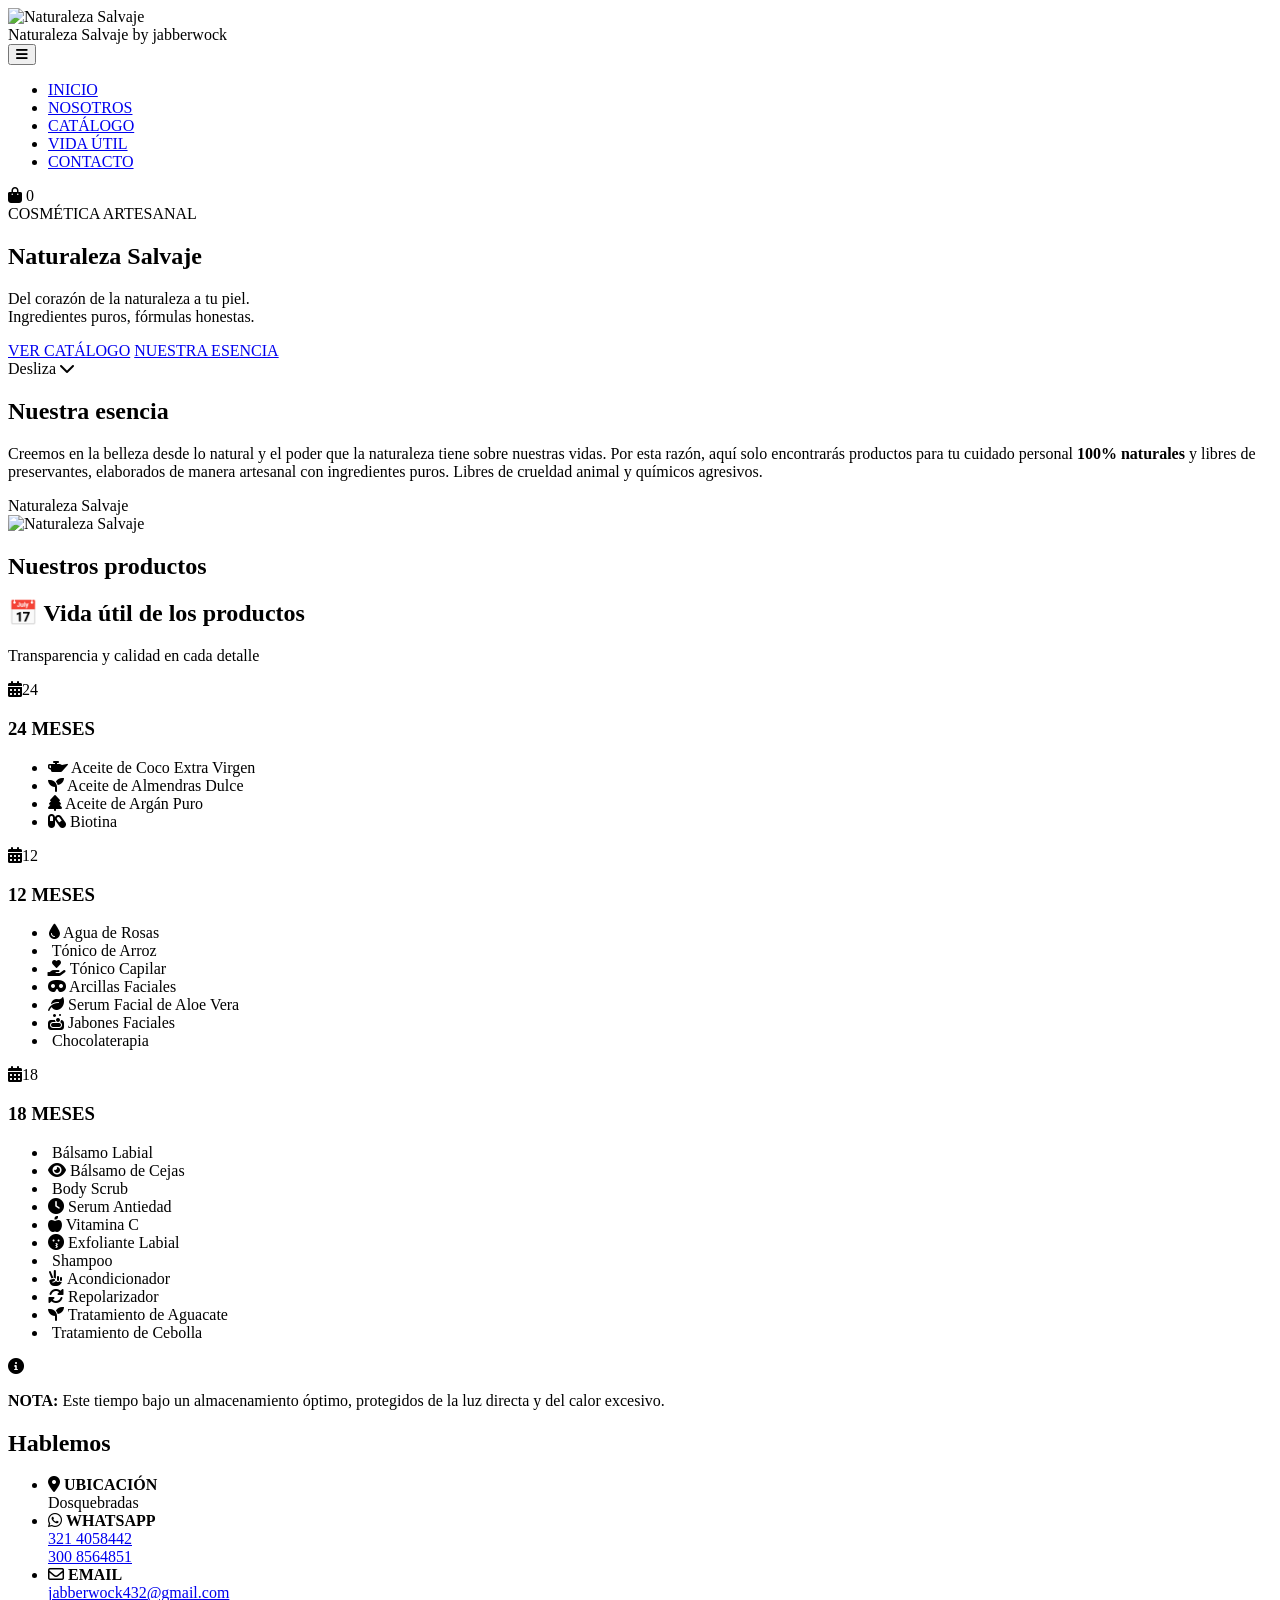
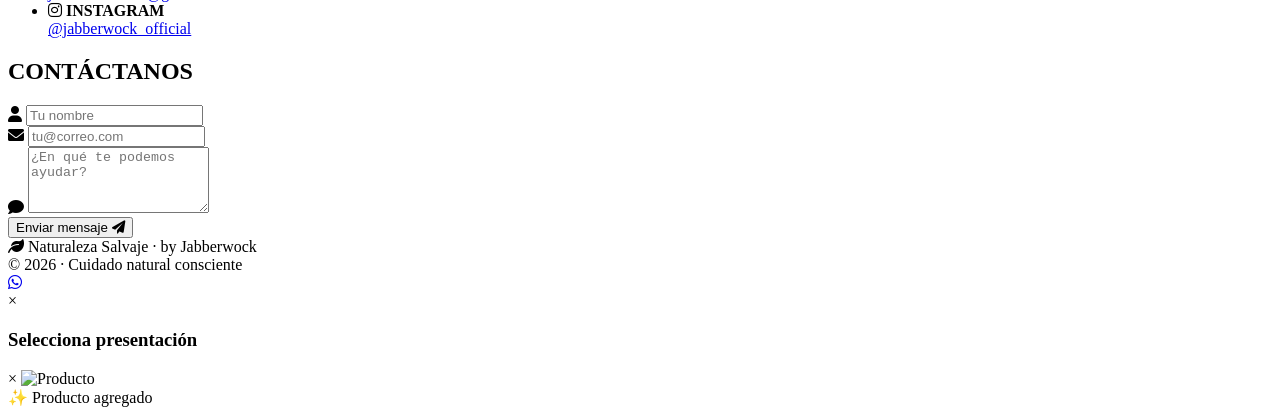
==== NEO.html @ f89cda4b "Add initial HTML structure for NEO website" ====
<!DOCTYPE html>
<html lang="es">
<head>
    <meta charset="UTF-8">
    <meta name="viewport" content="width=device-width, initial-scale=1.0, viewport-fit=cover, user-scalable=yes">
    <title>Naturaleza Salvaje | Jabberwock</title>
    <link rel="icon" type="image/jpeg" href="foto2.jpg.jpeg" id="favicon">
    <link rel="preconnect" href="https://fonts.googleapis.com">
    <link rel="preconnect" href="https://fonts.gstatic.com" crossorigin>
    <link href="https://fonts.googleapis.com/css2?family=Inter:opsz,wght@14..32,300;14..32,400;14..32,500;14..32,600;14..32,700&family=Playfair+Display:ital,wght@0,400;0,500;0,600;0,700;1,400&display=swap" rel="stylesheet">
    <link rel="stylesheet" href="https://cdnjs.cloudflare.com/ajax/libs/font-awesome/6.0.0-beta3/css/all.min.css">
    <link href="https://unpkg.com/aos@2.3.1/dist/aos.css" rel="stylesheet">
    <link rel="stylesheet" href="NEO.css">
</head>
<body class="mode-naturaleza">

<header class="header">
    <div class="header__container">
        <div class="header__logo" id="logoContainer">
            <img src="foto1.jpg.png" alt="Naturaleza Salvaje" class="header__logo-img" id="logoImg">
            <div class="header__logo-text">
                <span class="header__brand-main" id="brandMain">Naturaleza Salvaje</span>
                <span class="header__brand-sub" id="brandSub">by jabberwock</span>
            </div>
        </div>

        <button class="header__menu-toggle" id="menuToggle" aria-label="Abrir menú">
            <i class="fas fa-bars"></i>
        </button>

        <nav class="header__nav" id="mainNav">
            <ul class="header__nav-list">
                <li class="header__nav-item"><a href="#inicio" class="header__nav-link">INICIO</a></li>
                <li class="header__nav-item"><a href="#nosotros" class="header__nav-link">NOSOTROS</a></li>
                <li class="header__nav-item"><a href="#catalogo" class="header__nav-link">CATÁLOGO</a></li>
                <li class="header__nav-item"><a href="#vida-util" class="header__nav-link">VIDA ÚTIL</a></li>
                <li class="header__nav-item"><a href="#contacto" class="header__nav-link">CONTACTO</a></li>
            </ul>
        </nav>

        <div class="header__cart" id="cartIcon">
            <i class="fas fa-shopping-bag"></i>
            <span class="header__cart-count" id="cartCount">0</span>
        </div>
    </div>
</header>

<main>
    <!-- Hero -->
    <section id="inicio" class="hero">
        <div class="hero__bg" id="heroBg"></div>
        <div class="hero__overlay"></div>
        <div class="hero__content">
            <span class="hero__tag" id="heroTag">COSMÉTICA ARTESANAL</span>
            <h1 class="hero__title" id="heroTitle">Naturaleza Salvaje</h1>
            <p class="hero__description" id="heroDesc">Del corazón de la naturaleza a tu piel.<br>Ingredientes puros, fórmulas honestas.</p>
            <div class="hero__buttons">
                <a href="#catalogo" class="btn btn--primary">VER CATÁLOGO</a>
                <a href="#nosotros" class="btn btn--secondary">NUESTRA ESENCIA</a>
            </div>
        </div>
        <div class="hero__scroll">
            <span>Desliza</span>
            <i class="fas fa-chevron-down"></i>
        </div>
    </section>

    <!-- Nuestra esencia -->
    <section id="nosotros" class="about">
        <div class="container">
            <div class="about__row">
                <div class="about__text">
                    <h2 id="aboutTitle">Nuestra esencia</h2>
                    <p id="aboutDesc">Creemos en la belleza desde lo natural y el poder que la naturaleza tiene sobre nuestras vidas. Por esta razón, aquí solo encontrarás productos para tu cuidado personal <strong>100% naturales</strong> y libres de preservantes, elaborados de manera artesanal con ingredientes puros. Libres de crueldad animal y químicos agresivos.</p>
                    <div class="about__signature" id="aboutSignature"> Naturaleza Salvaje</div>
                </div>
                <div class="about__image">
                    <img src="foto1.jpg.png" alt="Naturaleza Salvaje" class="about__img" id="aboutImg">
                </div>
            </div>
        </div>
    </section>

    <!-- Catálogo -->
    <section id="catalogo" class="catalog">
        <div class="container">
            <h2 class="catalog__title">Nuestros productos</h2>
            <div class="filter-section" id="filterContainer">
                <!-- Los filtros se generan dinámicamente con JavaScript -->
            </div>
            <div id="productsGrid" class="products-grid"></div>
        </div>
    </section>

    <!-- Vida útil -->
    <section id="vida-util" class="shelf-life">
        <div class="container">
            <h2>📅 Vida útil de los productos</h2>
            <p class="shelf-life__subtitle">Transparencia y calidad en cada detalle</p>
            <div class="shelf-grid">
                <div class="shelf-card">
                    <div class="shelf-card__icon"><i class="fas fa-calendar-alt"></i><span class="shelf-card__months">24</span></div>
                    <h3>24 MESES</h3>
                    <ul>
                        <li><i class="fas fa-oil-can"></i> Aceite de Coco Extra Virgen</li>
                        <li><i class="fas fa-seedling"></i> Aceite de Almendras Dulce</li>
                        <li><i class="fas fa-tree"></i> Aceite de Argán Puro</li>
                        <li><i class="fas fa-capsules"></i> Biotina</li>
                    </ul>
                </div>
                <div class="shelf-card">
                    <div class="shelf-card__icon"><i class="fas fa-calendar-alt"></i><span class="shelf-card__months">12</span></div>
                    <h3>12 MESES</h3>
                    <ul>
                        <li><i class="fas fa-tint"></i> Agua de Rosas</li>
                        <li><i class="fas fa-grain"></i> Tónico de Arroz</li>
                        <li><i class="fas fa-hand-holding-heart"></i> Tónico Capilar</li>
                        <li><i class="fas fa-mask"></i> Arcillas Faciales</li>
                        <li><i class="fas fa-leaf"></i> Serum Facial de Aloe Vera</li>
                        <li><i class="fas fa-soap"></i> Jabones Faciales</li>
                        <li><i class="fas fa-chocolate-bar"></i> Chocolaterapia</li>
                    </ul>
                </div>
                <div class="shelf-card">
                    <div class="shelf-card__icon"><i class="fas fa-calendar-alt"></i><span class="shelf-card__months">18</span></div>
                    <h3>18 MESES</h3>
                    <ul>
                        <li><i class="fas fa-lipstick"></i> Bálsamo Labial</li>
                        <li><i class="fas fa-eye"></i> Bálsamo de Cejas</li>
                        <li><i class="fas fa-scrub"></i> Body Scrub</li>
                        <li><i class="fas fa-clock"></i> Serum Antiedad</li>
                        <li><i class="fas fa-apple-alt"></i> Vitamina C</li>  
                        <li><i class="fas fa-kiss"></i> Exfoliante Labial</li>
                        <li><i class="fas fa-shampoo"></i> Shampoo</li>
                        <li><i class="fas fa-hand-peace"></i> Acondicionador</li>
                        <li><i class="fas fa-sync-alt"></i> Repolarizador</li>
                        <li><i class="fas fa-seedling"></i> Tratamiento de Aguacate</li>
                        <li><i class="fas fa-onion"></i> Tratamiento de Cebolla</li>
                    </ul>
                </div>
            </div>
            <div class="shelf-note">
                <i class="fas fa-info-circle"></i>
                <p><strong>NOTA:</strong> Este tiempo bajo un almacenamiento óptimo, protegidos de la luz directa y del calor excesivo.</p>
            </div>
        </div>
    </section>

    <!-- Contacto -->
    <section id="contacto" class="contact">
        <div class="container contact__grid">
            <div class="contact__info">
                <h2>Hablemos</h2>
                <ul class="contact__list">
                    <li><i class="fas fa-map-marker-alt"></i> <strong>UBICACIÓN</strong><br>Dosquebradas</li>
                    <li><i class="fab fa-whatsapp"></i> <strong>WHATSAPP</strong><br>
                        <a href="https://wa.me/573214058442" target="_blank">321 4058442</a><br>
                        <a href="https://wa.me/573008564851" target="_blank">300 8564851</a>
                    </li>
                    <li><i class="far fa-envelope"></i> <strong>EMAIL</strong><br>
                        <a href="mailto:jabberwock432@gmail.com">jabberwock432@gmail.com</a>
                    </li>
                    <li><i class="fab fa-instagram"></i> <strong>INSTAGRAM</strong><br>
                        <a href="https://instagram.com/jabberwock_official" target="_blank">@jabberwock_official</a>
                    </li>
                </ul>
            </div>
            <div class="contact__form">
                <h2>CONTÁCTANOS</h2>
                <form action="https://formsubmit.co/jabberwock432@gmail.com" method="POST" id="contactForm">
                    <input type="hidden" name="_captcha" value="false">
                    <div class="input-group">
                        <i class="fas fa-user"></i>
                        <input type="text" name="nombre" placeholder="Tu nombre" required>
                    </div>
                    <div class="input-group">
                        <i class="fas fa-envelope"></i>
                        <input type="email" name="correo" placeholder="tu@correo.com" required>
                    </div>
                    <div class="input-group">
                        <i class="fas fa-comment"></i>
                        <textarea name="mensaje" rows="4" placeholder="¿En qué te podemos ayudar?" required></textarea>
                    </div>
                    <button type="submit" class="btn btn--primary btn--block">Enviar mensaje <i class="fas fa-paper-plane"></i></button>
                </form>
            </div>
        </div>
    </section>
</main>

<footer class="footer">
    <div class="container footer__inner">
        <div class="footer__text"><i class="fas fa-leaf"></i> Naturaleza Salvaje · by Jabberwock</div>
        <div class="footer__copy">© 2026 · Cuidado natural consciente</div>
    </div>
</footer>

<a href="https://wa.me/573214058442" class="whatsapp-float" target="_blank"><i class="fab fa-whatsapp"></i></a>

<!-- Modales -->
<div id="optionsModal" class="modal">
    <div class="modal__content">
        <span class="modal__close" id="closeOptionsModal">&times;</span>
        <h3 id="optionsModalTitle">Selecciona presentación</h3>
        <div id="optionsList" class="options-list"></div>
    </div>
</div>

<div id="productModal" class="modal">
    <div class="modal__content">
        <span class="modal__close" id="closeModalBtn">&times;</span>
        <img id="modalImage" class="modal__img" src="" alt="Producto">
        <div class="modal__title" id="modalTitle"></div>
        <div class="modal__desc" id="modalDesc"></div>
        <div class="modal__price" id="modalPrice"></div>
    </div>
</div>

<div id="toast" class="toast">✨ Producto agregado</div>

<script src="https://unpkg.com/aos@2.3.1/dist/aos.js"></script>
<script src="NEO.js"></script>
</body>
</html>
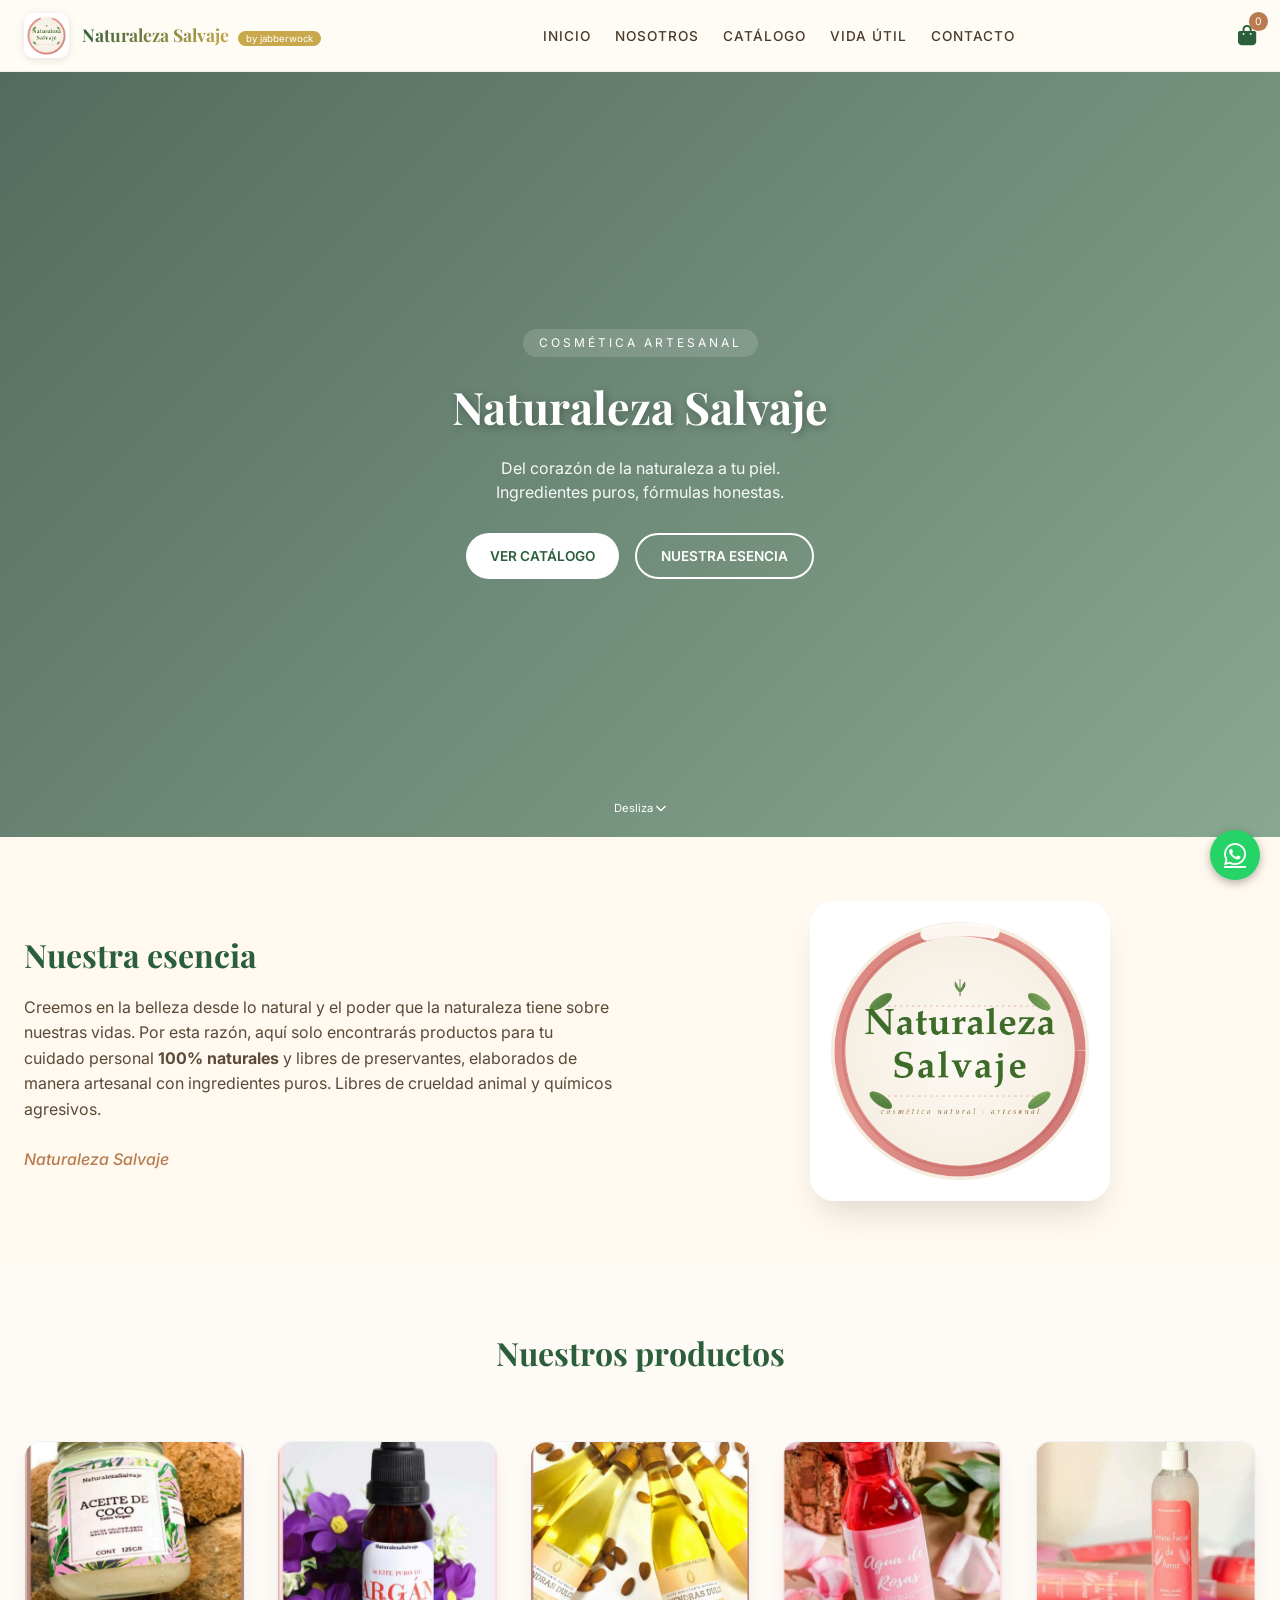
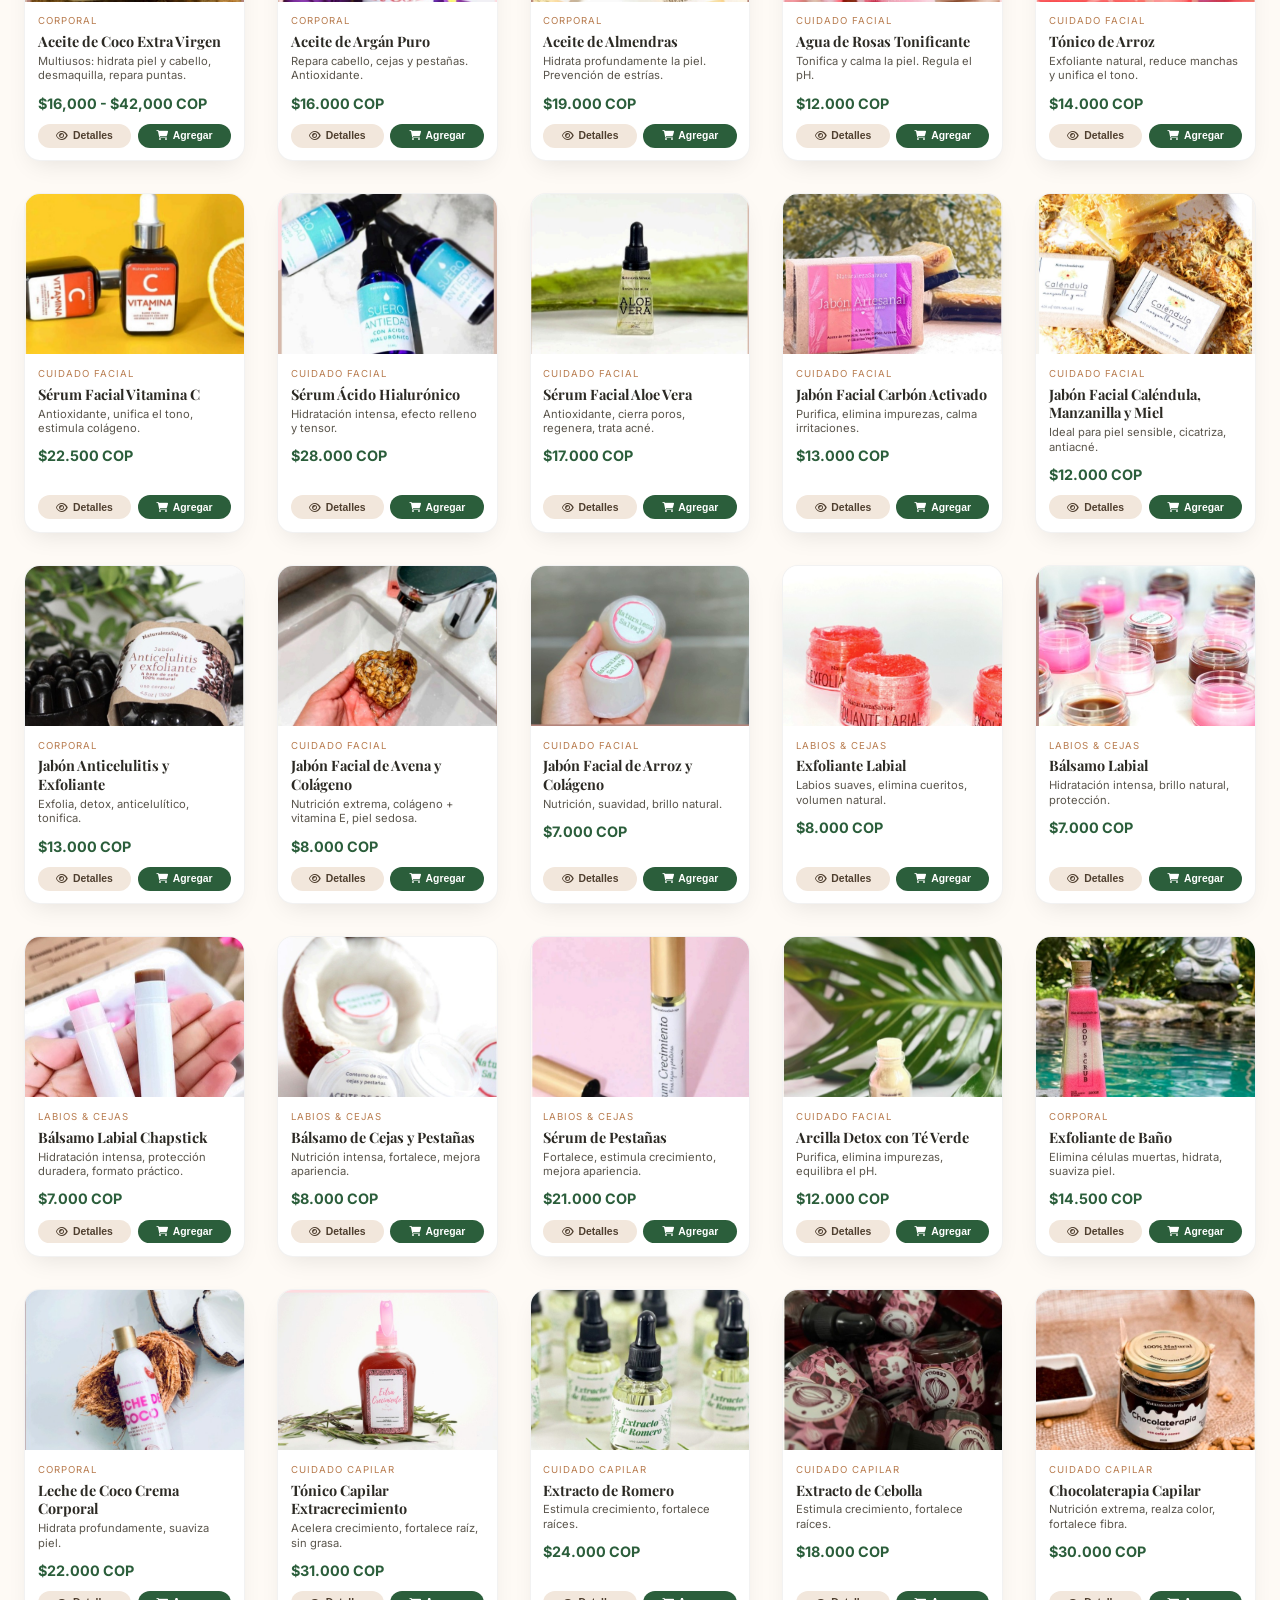
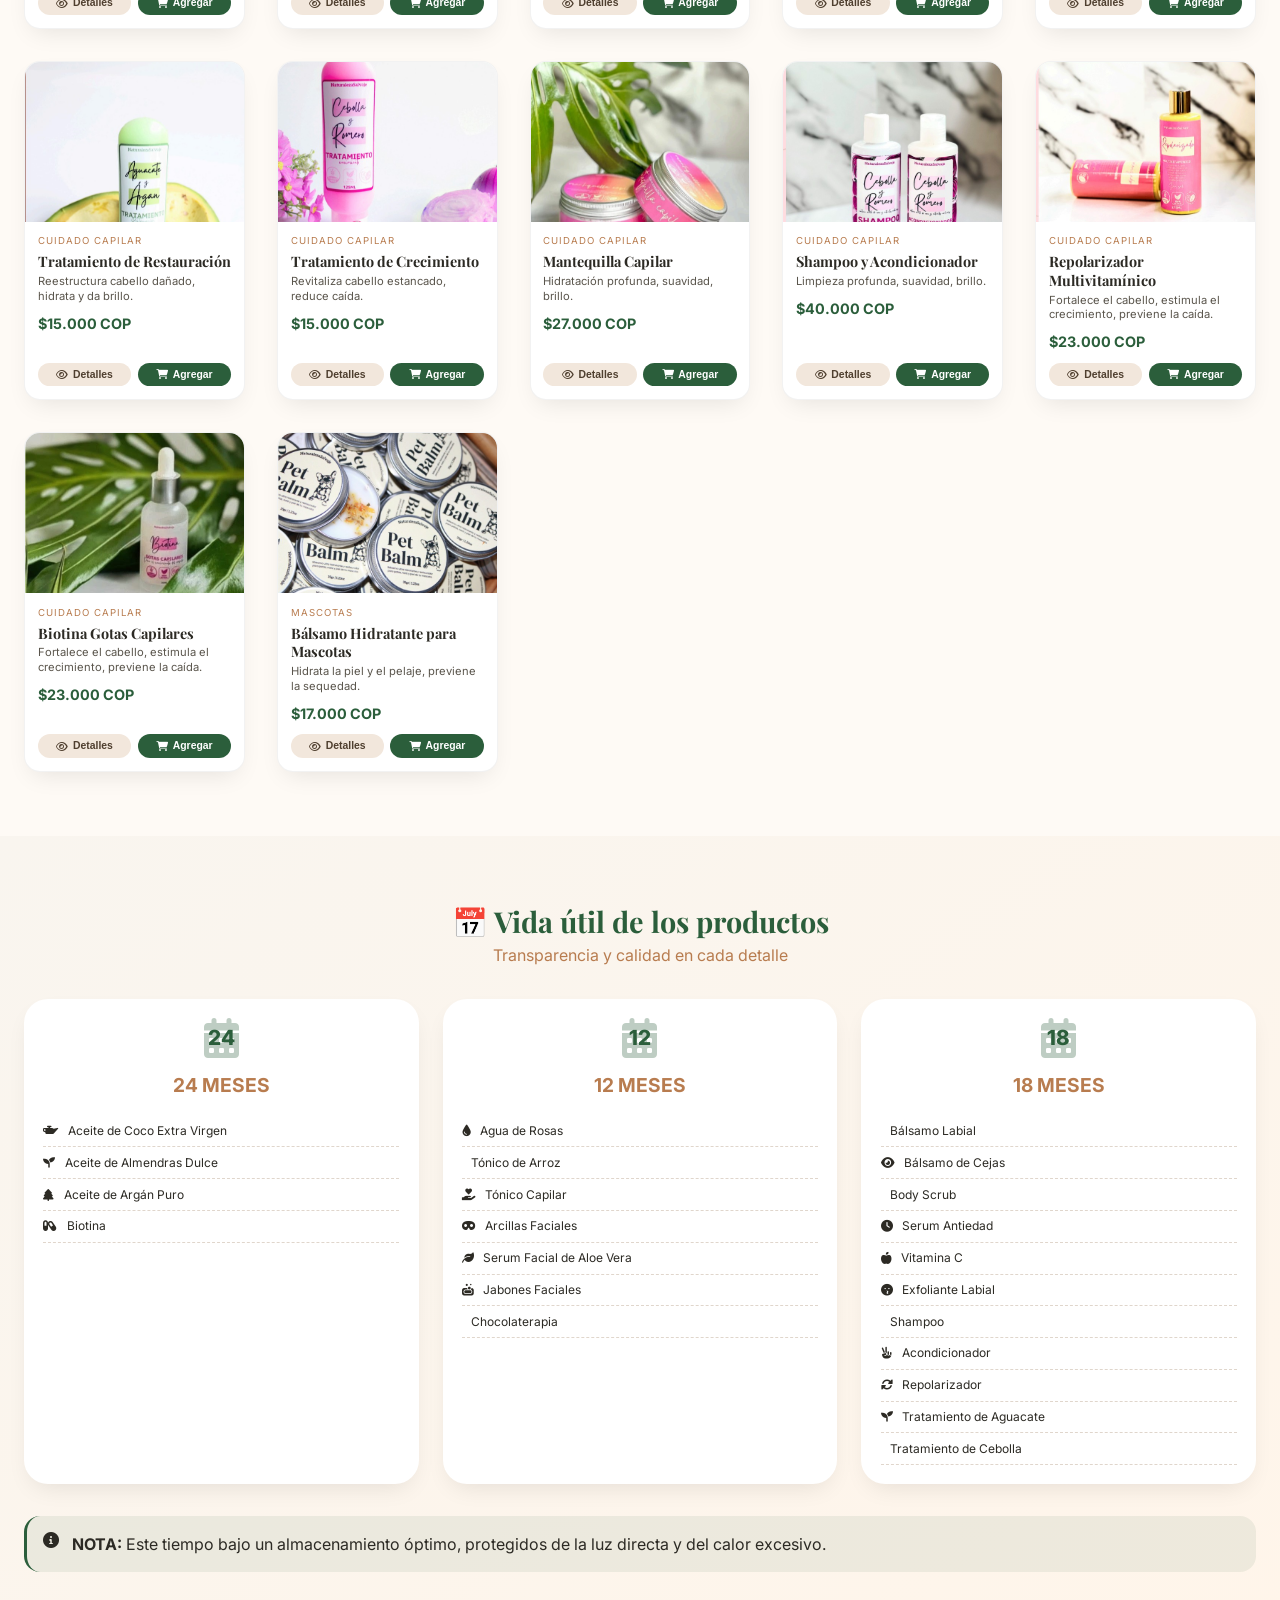
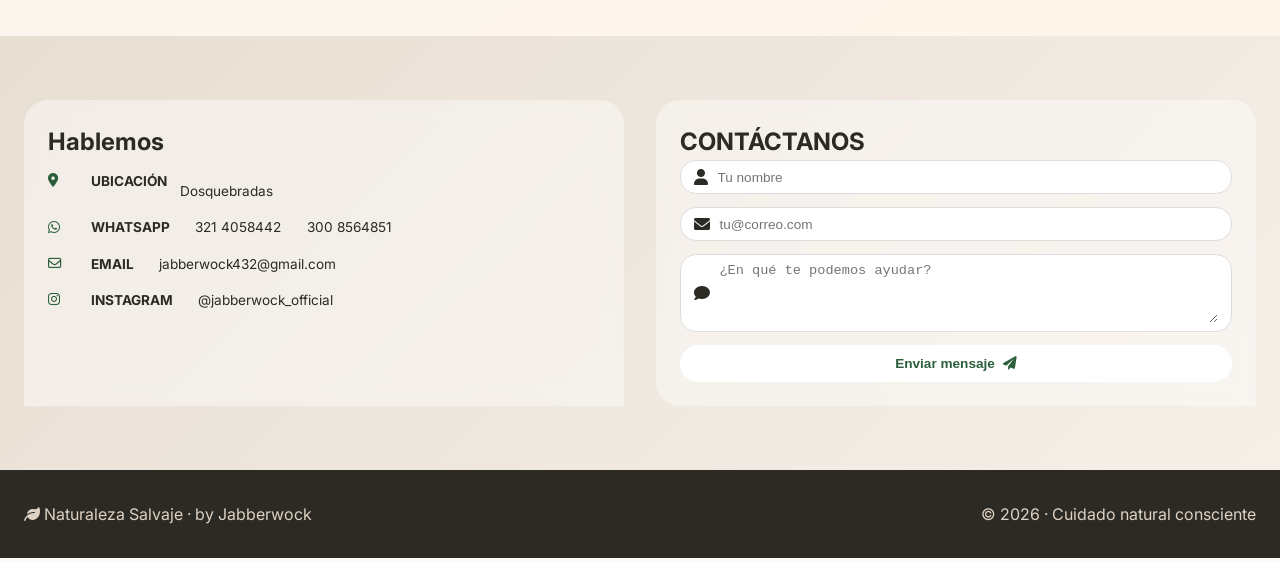
==== commit a465594d: "Estructura inicial de la pagina web" ====
--- a/NEO.html
+++ b/NEO.html
@@ -221,4 +221,4 @@
 <script src="https://unpkg.com/aos@2.3.1/dist/aos.js"></script>
 <script src="NEO.js"></script>
 </body>
-</html>
+</html>
--- a/NEO.css
+++ b/NEO.css
@@ -0,0 +1,876 @@
+/* ========= RESET Y VARIABLES ========= */
+* {
+    margin: 0;
+    padding: 0;
+    box-sizing: border-box;
+}
+
+body {
+    font-family: 'Inter', sans-serif;
+    background-color: #fefaf5;
+    color: #2c2a24;
+    line-height: 1.5;
+    overflow-x: hidden;
+    transition: background-color 0.5s ease, color 0.5s ease;
+}
+
+/* ========= MODO NATURALEZA (por defecto) ========= */
+:root {
+    --primary: #2b5e3b;
+    --primary-light: #6b8c5c;
+    --secondary: #b87c4f;
+    --gold: #c9a84c;
+    --bg-light: #fff9ef;
+    --bg-hero: linear-gradient(135deg, rgba(26,60,44,0.75) 0%, rgba(74,124,92,0.65) 100%);
+    --card-shadow: 0 10px 25px -8px rgba(0, 0, 0, 0.1);
+    --card-shadow-hover: 0 20px 35px -12px rgba(0, 0, 0, 0.15);
+    --btn-primary-bg: white;
+    --btn-primary-color: #2b5e3b;
+    --btn-secondary-border: white;
+    --btn-secondary-color: white;
+    --header-bg: rgba(255, 251, 245, 0.98);
+    --footer-bg: #2c2a24;
+    --footer-text: #ddd2c4;
+    --shelf-bg: linear-gradient(145deg, #f9f5ef, #fff5ea);
+    --contact-bg: linear-gradient(135deg, #e8dfd3, #f5efe8);
+}
+
+/* ========= MODO JABBERWOCK (verde + dorado) ========= */
+body.mode-jabberwock {
+    --primary: #1a4a3a;
+    --primary-light: #2d6b55;
+    --secondary: #c9a84c;
+    --gold: #d4af37;
+    --bg-light: #f5f2ea;
+    --bg-hero: linear-gradient(135deg, rgba(26,74,58,0.85) 0%, rgba(45,107,85,0.75) 100%);
+    --btn-primary-bg: linear-gradient(135deg, #c9a84c, #d4af37);
+    --btn-primary-color: #1a4a3a;
+    --btn-secondary-border: #c9a84c;
+    --btn-secondary-color: #c9a84c;
+    --header-bg: rgba(26, 74, 58, 0.95);
+    --footer-bg: #0d2b1f;
+    --footer-text: #d4c9a0;
+    --shelf-bg: linear-gradient(145deg, #e8e0d0, #f5f2ea);
+    --contact-bg: linear-gradient(135deg, #d4c9a0, #e8e0d0);
+}
+
+/* ========= HEADER ========= */
+.header {
+    background: var(--header-bg);
+    backdrop-filter: blur(10px);
+    position: sticky;
+    top: 0;
+    z-index: 100;
+    border-bottom: 1px solid rgba(0,0,0,0.05);
+    transition: background 0.5s ease;
+}
+
+.container {
+    max-width: 1300px;
+    margin: 0 auto;
+    padding: 0 1.5rem;
+}
+
+.header__container {
+    display: flex;
+    justify-content: space-between;
+    align-items: center;
+    padding: 0.8rem 1.5rem;
+    max-width: 1300px;
+    margin: 0 auto;
+}
+
+.header__logo {
+    display: flex;
+    align-items: center;
+    gap: 0.8rem;
+    cursor: pointer;
+    transition: transform 0.3s ease;
+}
+.header__logo:hover {
+    transform: scale(1.02);
+}
+
+.header__logo-img {
+    height: 45px;
+    width: auto;
+    border-radius: 10px;
+    box-shadow: 0 2px 8px rgba(0,0,0,0.1);
+    transition: transform 0.5s ease, box-shadow 0.5s ease;
+}
+.header__logo-img:hover {
+    transform: scale(1.05);
+    box-shadow: 0 0 20px rgba(201, 168, 76, 0.3);
+}
+
+.header__brand-main {
+    font-family: 'Playfair Display', serif;
+    font-size: 1.1rem;
+    font-weight: 700;
+    background: linear-gradient(135deg, var(--primary), var(--gold));
+    background-clip: text;
+    -webkit-background-clip: text;
+    color: transparent;
+    transition: background 0.5s ease;
+}
+
+.header__brand-sub {
+    font-size: 0.6rem;
+    background: var(--gold);
+    padding: 0.15rem 0.5rem;
+    border-radius: 20px;
+    color: white;
+    margin-left: 0.3rem;
+    transition: background 0.5s ease;
+}
+
+.header__menu-toggle {
+    display: none;
+    background: none;
+    border: none;
+    font-size: 1.5rem;
+    color: var(--primary);
+    cursor: pointer;
+    transition: color 0.5s ease;
+}
+
+.header__nav {
+    display: flex;
+}
+.header__nav-list {
+    display: flex;
+    list-style: none;
+    gap: 1.5rem;
+}
+.header__nav-link {
+    text-decoration: none;
+    font-weight: 500;
+    color: #4a3b2c;
+    transition: color 0.2s;
+    font-size: 0.85rem;
+    letter-spacing: 1px;
+}
+body.mode-jabberwock .header__nav-link {
+    color: #e8e0d0;
+}
+body.mode-jabberwock .header__nav-link:hover {
+    color: var(--gold);
+}
+.header__nav-link:hover {
+    color: var(--primary);
+}
+
+.header__cart {
+    position: relative;
+    cursor: pointer;
+    font-size: 1.3rem;
+    color: var(--primary);
+    transition: color 0.5s ease;
+}
+body.mode-jabberwock .header__cart {
+    color: var(--gold);
+}
+.header__cart-count {
+    position: absolute;
+    top: -8px;
+    right: -12px;
+    background: var(--secondary);
+    color: white;
+    font-size: 0.65rem;
+    border-radius: 50%;
+    padding: 2px 6px;
+    transition: background 0.5s ease;
+}
+
+@media (max-width: 768px) {
+    .header__menu-toggle { display: block; }
+    .header__nav {
+        display: none;
+        position: absolute;
+        top: 65px;
+        left: 0;
+        width: 100%;
+        background: var(--header-bg);
+        box-shadow: 0 10px 20px rgba(0,0,0,0.1);
+        border-radius: 0 0 1rem 1rem;
+        z-index: 99;
+        transition: background 0.5s ease;
+    }
+    .header__nav--open { display: block; }
+    .header__nav-list {
+        flex-direction: column;
+        gap: 0;
+        padding: 0.5rem 0;
+    }
+    .header__nav-item {
+        border-bottom: 1px solid rgba(0,0,0,0.05);
+    }
+    .header__nav-link {
+        display: block;
+        padding: 0.8rem 1.5rem;
+        font-size: 0.9rem;
+    }
+}
+
+/* ========= HERO ========= */
+.hero {
+    position: relative;
+    min-height: 85vh;
+    display: flex;
+    align-items: center;
+    justify-content: center;
+    text-align: center;
+    overflow: hidden;
+}
+.hero__bg {
+    position: absolute;
+    top: 0;
+    left: 0;
+    width: 100%;
+    height: 100%;
+    background-size: cover;
+    background-position: center;
+    transition: background-image 0.8s ease;
+}
+.hero__overlay {
+    position: absolute;
+    top: 0;
+    left: 0;
+    width: 100%;
+    height: 100%;
+    background: var(--bg-hero);
+    transition: background 0.8s ease;
+}
+.hero__content {
+    position: relative;
+    z-index: 2;
+    max-width: 700px;
+    padding: 2rem;
+}
+.hero__tag {
+    font-size: 0.75rem;
+    letter-spacing: 3px;
+    background: rgba(255,255,255,0.15);
+    padding: 0.3rem 1rem;
+    border-radius: 40px;
+    display: inline-block;
+    color: white;
+    backdrop-filter: blur(4px);
+}
+.hero__title {
+    font-family: 'Playfair Display', serif;
+    font-size: 2.8rem;
+    margin: 1rem 0;
+    color: white;
+    text-shadow: 2px 2px 8px rgba(0,0,0,0.3);
+}
+.hero__description {
+    font-size: 1rem;
+    margin-bottom: 1.8rem;
+    color: rgba(255,255,255,0.95);
+}
+.hero__buttons {
+    display: flex;
+    gap: 1rem;
+    justify-content: center;
+    flex-wrap: wrap;
+}
+.hero__scroll {
+    position: absolute;
+    bottom: 20px;
+    left: 50%;
+    transform: translateX(-50%);
+    color: white;
+    font-size: 0.7rem;
+    animation: bounce 1.5s infinite;
+    z-index: 2;
+}
+@keyframes bounce {
+    0%,100%{transform:translateX(-50%) translateY(0);}
+    50%{transform:translateX(-50%) translateY(8px);}
+}
+
+/* ========= BOTONES ========= */
+.btn {
+    display: inline-flex;
+    align-items: center;
+    gap: 0.5rem;
+    padding: 0.7rem 1.5rem;
+    border-radius: 50px;
+    font-weight: 600;
+    text-decoration: none;
+    transition: all 0.3s ease;
+    font-size: 0.85rem;
+    cursor: pointer;
+    border: none;
+}
+.btn--primary {
+    background: var(--btn-primary-bg);
+    color: var(--btn-primary-color);
+    transition: background 0.5s ease, color 0.5s ease;
+}
+body.mode-jabberwock .btn--primary {
+    background: linear-gradient(135deg, #c9a84c, #d4af37);
+    color: #1a4a3a;
+    box-shadow: 0 4px 15px rgba(201, 168, 76, 0.4);
+}
+body.mode-jabberwock .btn--primary:hover {
+    box-shadow: 0 6px 25px rgba(201, 168, 76, 0.6);
+    transform: translateY(-3px);
+}
+.btn--secondary {
+    background: transparent;
+    border: 2px solid var(--btn-secondary-border);
+    color: var(--btn-secondary-color);
+    transition: border 0.5s ease, color 0.5s ease;
+}
+.btn--primary:hover, .btn--secondary:hover {
+    transform: translateY(-3px);
+    box-shadow: 0 6px 14px rgba(0,0,0,0.15);
+}
+.btn--block {
+    width: 100%;
+    justify-content: center;
+}
+
+/* ========= ABOUT ========= */
+.about {
+    padding: 4rem 0;
+    background: var(--bg-light);
+    transition: background 0.5s ease;
+}
+.about__row {
+    display: flex;
+    gap: 3rem;
+    flex-wrap: wrap;
+    align-items: center;
+}
+.about__text {
+    flex: 1;
+}
+.about__text h2 {
+    font-family: 'Playfair Display', serif;
+    font-size: 2rem;
+    color: var(--primary);
+    margin-bottom: 1rem;
+    transition: color 0.5s ease;
+}
+.about__text p {
+    line-height: 1.6;
+    color: #5a4a38;
+}
+body.mode-jabberwock .about__text p { color: #3a3a2a; }
+.about__signature {
+    margin-top: 1.5rem;
+    font-style: italic;
+    color: var(--secondary);
+    font-weight: 500;
+    transition: color 0.5s ease;
+}
+.about__image {
+    flex: 1;
+    display: flex;
+    justify-content: center;
+}
+.about__img {
+    width: 100%;
+    max-width: 300px;
+    border-radius: 1.5rem;
+    box-shadow: var(--card-shadow-hover);
+}
+@media (max-width: 768px) {
+    .about__row {
+        flex-direction: column;
+        text-align: center;
+    }
+    .about__text h2 { text-align: center; }
+}
+
+/* ========= CATÁLOGO ========= */
+.catalog {
+    padding: 4rem 0;
+}
+.catalog__title {
+    text-align: center;
+    font-family: 'Playfair Display', serif;
+    font-size: 2rem;
+    color: var(--primary);
+    margin-bottom: 2rem;
+    transition: color 0.5s ease;
+}
+.filter-section {
+    display: flex;
+    flex-wrap: wrap;
+    justify-content: center;
+    gap: 0.6rem;
+    margin-bottom: 2rem;
+}
+.filter-btn {
+    background: transparent;
+    border: 1px solid #dccfbf;
+    padding: 0.5rem 1.2rem;
+    border-radius: 40px;
+    font-weight: 500;
+    font-size: 0.8rem;
+    cursor: pointer;
+    transition: all 0.2s;
+    color: #4c3f31;
+}
+body.mode-jabberwock .filter-btn {
+    border-color: var(--gold);
+    color: var(--primary);
+}
+.filter-btn.active, .filter-btn:hover {
+    background: var(--primary);
+    border-color: var(--primary);
+    color: white;
+}
+body.mode-jabberwock .filter-btn.active,
+body.mode-jabberwock .filter-btn:hover {
+    background: var(--gold);
+    border-color: var(--gold);
+    color: var(--primary);
+}
+
+.products-grid {
+    display: grid;
+    grid-template-columns: repeat(2, 1fr);
+    gap: 1rem;
+}
+@media (min-width: 600px) { .products-grid { grid-template-columns: repeat(2, 1fr); gap: 1.2rem; } }
+@media (min-width: 768px) { .products-grid { grid-template-columns: repeat(3, 1fr); gap: 1.5rem; } }
+@media (min-width: 1024px) { .products-grid { grid-template-columns: repeat(4, 1fr); gap: 1.8rem; } }
+@media (min-width: 1280px) { .products-grid { grid-template-columns: repeat(5, 1fr); gap: 2rem; } }
+
+.product-card {
+    background: white;
+    border-radius: 1rem;
+    overflow: hidden;
+    transition: all 0.3s;
+    box-shadow: var(--card-shadow);
+    border: 1px solid rgba(0,0,0,0.05);
+    display: flex;
+    flex-direction: column;
+}
+body.mode-jabberwock .product-card {
+    border-color: rgba(201, 168, 76, 0.2);
+}
+.product-card:hover {
+    transform: translateY(-4px);
+    box-shadow: var(--card-shadow-hover);
+}
+.product-card__img {
+    width: 100%;
+    height: 160px;
+    object-fit: cover;
+}
+.product-card__content {
+    padding: 0.8rem;
+    flex: 1;
+    display: flex;
+    flex-direction: column;
+}
+.product-card__category {
+    font-size: 0.6rem;
+    text-transform: uppercase;
+    letter-spacing: 1px;
+    color: var(--secondary);
+    transition: color 0.5s ease;
+}
+.product-card__title {
+    font-size: 0.9rem;
+    font-weight: 700;
+    font-family: 'Playfair Display', serif;
+    margin: 0.2rem 0;
+    line-height: 1.3;
+}
+.product-card__desc {
+    font-size: 0.7rem;
+    color: #5a554c;
+    margin-bottom: 0.6rem;
+    line-height: 1.3;
+    display: -webkit-box;
+    -webkit-line-clamp: 2;
+    -webkit-box-orient: vertical;
+    overflow: hidden;
+}
+.product-card__price {
+    font-size: 0.9rem;
+    font-weight: 700;
+    color: var(--primary);
+    margin-bottom: 0.6rem;
+    transition: color 0.5s ease;
+}
+body.mode-jabberwock .product-card__price {
+    color: var(--gold);
+}
+.product-card__buttons {
+    display: flex;
+    gap: 0.4rem;
+    margin-top: auto;
+}
+.btn-detail, .btn-cart {
+    flex: 1;
+    padding: 0.4rem 0;
+    border-radius: 40px;
+    font-weight: 600;
+    font-size: 0.65rem;
+    border: none;
+    cursor: pointer;
+    display: flex;
+    align-items: center;
+    justify-content: center;
+    gap: 0.3rem;
+}
+.btn-detail {
+    background: #f2e7dc;
+    color: #4f3f2f;
+}
+body.mode-jabberwock .btn-detail {
+    background: #e8e0d0;
+    color: var(--primary);
+}
+.btn-cart {
+    background: var(--primary);
+    color: white;
+    transition: background 0.5s ease;
+}
+body.mode-jabberwock .btn-cart {
+    background: var(--gold);
+    color: var(--primary);
+}
+body.mode-jabberwock .btn-cart:hover {
+    background: #b8943a;
+}
+.btn-detail:hover, .btn-cart:hover {
+    transform: translateY(-2px);
+}
+
+/* ========= VIDA ÚTIL ========= */
+.shelf-life {
+    padding: 4rem 0;
+    background: var(--shelf-bg);
+    transition: background 0.5s ease;
+}
+.shelf-life h2 {
+    text-align: center;
+    font-family: 'Playfair Display', serif;
+    font-size: 1.8rem;
+    color: var(--primary);
+    transition: color 0.5s ease;
+}
+.shelf-life__subtitle {
+    text-align: center;
+    color: var(--secondary);
+    margin-bottom: 2rem;
+}
+.shelf-grid {
+    display: grid;
+    grid-template-columns: 1fr;
+    gap: 1.5rem;
+}
+@media (min-width: 640px) { .shelf-grid { grid-template-columns: repeat(2, 1fr); } }
+@media (min-width: 1024px) { .shelf-grid { grid-template-columns: repeat(3, 1fr); } }
+.shelf-card {
+    background: white;
+    border-radius: 1.5rem;
+    padding: 1.2rem;
+    box-shadow: var(--card-shadow);
+}
+body.mode-jabberwock .shelf-card {
+    background: rgba(255,255,255,0.85);
+    border: 1px solid rgba(201, 168, 76, 0.2);
+}
+.shelf-card__icon {
+    position: relative;
+    display: flex;
+    justify-content: center;
+    margin-bottom: 0.8rem;
+}
+.shelf-card__icon i {
+    font-size: 2.5rem;
+    color: var(--primary);
+    opacity: 0.3;
+    transition: color 0.5s ease;
+}
+body.mode-jabberwock .shelf-card__icon i {
+    color: var(--gold);
+}
+.shelf-card__months {
+    position: absolute;
+    top: 50%;
+    left: 50%;
+    transform: translate(-50%, -50%);
+    font-size: 1.3rem;
+    font-weight: 800;
+    color: var(--primary);
+    transition: color 0.5s ease;
+}
+body.mode-jabberwock .shelf-card__months {
+    color: var(--gold);
+}
+.shelf-card h3 {
+    text-align: center;
+    font-size: 1.2rem;
+    color: var(--secondary);
+    margin-bottom: 1rem;
+}
+.shelf-card ul {
+    list-style: none;
+}
+.shelf-card ul li {
+    padding: 0.4rem 0;
+    border-bottom: 1px dashed #e0d6cc;
+    display: flex;
+    align-items: center;
+    gap: 0.6rem;
+    font-size: 0.75rem;
+}
+.shelf-note {
+    background: rgba(43, 94, 59, 0.08);
+    border-left: 3px solid var(--primary);
+    padding: 1rem;
+    border-radius: 1rem;
+    display: flex;
+    gap: 0.8rem;
+    margin-top: 2rem;
+    transition: border-color 0.5s ease, background 0.5s ease;
+}
+body.mode-jabberwock .shelf-note {
+    background: rgba(201, 168, 76, 0.1);
+    border-left-color: var(--gold);
+}
+
+/* ========= CONTACTO ========= */
+.contact {
+    padding: 4rem 0;
+    background: var(--contact-bg);
+    transition: background 0.5s ease;
+}
+.contact__grid {
+    display: grid;
+    grid-template-columns: 1fr;
+    gap: 2rem;
+}
+@media (min-width: 768px) {
+    .contact__grid { grid-template-columns: 1fr 1fr; }
+}
+.contact__info, .contact__form {
+    background: rgba(255, 255, 255, 0.4);
+    backdrop-filter: blur(10px);
+    border-radius: 1.5rem;
+    padding: 1.5rem;
+}
+body.mode-jabberwock .contact__info,
+body.mode-jabberwock .contact__form {
+    background: rgba(255, 255, 255, 0.6);
+}
+.contact__list {
+    list-style: none;
+}
+.contact__list li {
+    margin-bottom: 1rem;
+    display: flex;
+    align-items: center;
+    gap: 0.8rem;
+    font-size: 0.85rem;
+    flex-wrap: wrap;
+}
+.contact__list i {
+    width: 30px;
+    color: var(--primary);
+    transition: color 0.5s ease;
+}
+body.mode-jabberwock .contact__list i {
+    color: var(--gold);
+}
+.contact__list a {
+    text-decoration: none;
+    color: #2c2a24;
+}
+body.mode-jabberwock .contact__list a {
+    color: var(--primary);
+}
+.input-group {
+    display: flex;
+    align-items: center;
+    gap: 0.6rem;
+    background: white;
+    border-radius: 1rem;
+    padding: 0.5rem 0.8rem;
+    margin-bottom: 0.8rem;
+    border: 1px solid #ddd;
+}
+body.mode-jabberwock .input-group {
+    border-color: rgba(201, 168, 76, 0.3);
+}
+.input-group input, .input-group textarea {
+    border: none;
+    width: 100%;
+    font-size: 0.85rem;
+    outline: none;
+    background: transparent;
+}
+
+/* ========= FOOTER ========= */
+.footer {
+    background: var(--footer-bg);
+    color: var(--footer-text);
+    padding: 2rem 0;
+    text-align: center;
+    transition: background 0.5s ease, color 0.5s ease;
+}
+body.mode-jabberwock .footer {
+    color: var(--gold);
+}
+.footer__inner {
+    display: flex;
+    justify-content: space-between;
+    flex-wrap: wrap;
+    gap: 1rem;
+}
+
+/* ========= MODALES ========= */
+.modal {
+    display: none;
+    position: fixed;
+    top: 0;
+    left: 0;
+    width: 100%;
+    height: 100%;
+    background: rgba(0,0,0,0.8);
+    backdrop-filter: blur(5px);
+    z-index: 1000;
+    justify-content: center;
+    align-items: center;
+}
+.modal__content {
+    background: white;
+    width: 90%;
+    max-width: 450px;
+    border-radius: 1.5rem;
+    padding: 1.5rem;
+    text-align: center;
+    position: relative;
+}
+body.mode-jabberwock .modal__content {
+    border: 2px solid var(--gold);
+}
+.modal__close {
+    position: absolute;
+    top: 0.8rem;
+    right: 1.2rem;
+    font-size: 1.5rem;
+    cursor: pointer;
+    color: #917b62;
+}
+.modal__img {
+    width: 100%;
+    max-height: 220px;
+    object-fit: cover;
+    border-radius: 1rem;
+    margin-bottom: 1rem;
+}
+.options-list {
+    display: flex;
+    flex-direction: column;
+    gap: 0.8rem;
+    margin: 1rem 0;
+}
+.option-btn {
+    display: flex;
+    justify-content: space-between;
+    align-items: center;
+    padding: 0.8rem 1.2rem;
+    background: #f2e7dc;
+    border-radius: 50px;
+    cursor: pointer;
+    font-weight: 600;
+    transition: all 0.2s;
+}
+body.mode-jabberwock .option-btn {
+    background: #e8e0d0;
+}
+.option-btn:hover {
+    background: var(--primary);
+    color: white;
+}
+body.mode-jabberwock .option-btn:hover {
+    background: var(--gold);
+    color: var(--primary);
+}
+
+/* ========= CARRITO MODAL ========= */
+.cart-modal {
+    position: fixed;
+    top: 50%;
+    left: 50%;
+    transform: translate(-50%, -50%);
+    background: white;
+    width: 90%;
+    max-width: 400px;
+    border-radius: 1.5rem;
+    padding: 1.2rem;
+    z-index: 1001;
+    display: none;
+    flex-direction: column;
+    gap: 0.8rem;
+}
+body.mode-jabberwock .cart-modal {
+    border: 2px solid var(--gold);
+}
+.cart-modal.active { display: flex; }
+.whatsapp-checkout {
+    background: #25D366;
+    color: white;
+    border: none;
+    padding: 0.8rem;
+    border-radius: 50px;
+    font-weight: bold;
+    cursor: pointer;
+    display: flex;
+    align-items: center;
+    justify-content: center;
+    gap: 0.5rem;
+}
+
+/* ========= TOAST ========= */
+.toast {
+    position: fixed;
+    bottom: 80px;
+    left: 50%;
+    transform: translateX(-50%);
+    background: var(--primary);
+    color: white;
+    padding: 0.6rem 1.2rem;
+    border-radius: 50px;
+    font-size: 0.8rem;
+    opacity: 0;
+    transition: 0.2s;
+    z-index: 1100;
+}
+body.mode-jabberwock .toast {
+    background: var(--gold);
+    color: var(--primary);
+}
+.toast.show { opacity: 1; }
+
+/* ========= WHATSAPP FLOTANTE ========= */
+.whatsapp-float {
+    position: fixed;
+    bottom: 20px;
+    right: 20px;
+    background: #25D366;
+    color: white;
+    width: 50px;
+    height: 50px;
+    border-radius: 50%;
+    display: flex;
+    align-items: center;
+    justify-content: center;
+    font-size: 1.6rem;
+    box-shadow: 0 3px 10px rgba(0,0,0,0.3);
+    z-index: 99;
+    transition: transform 0.2s;
+}
+.whatsapp-float:hover { transform: scale(1.1); }
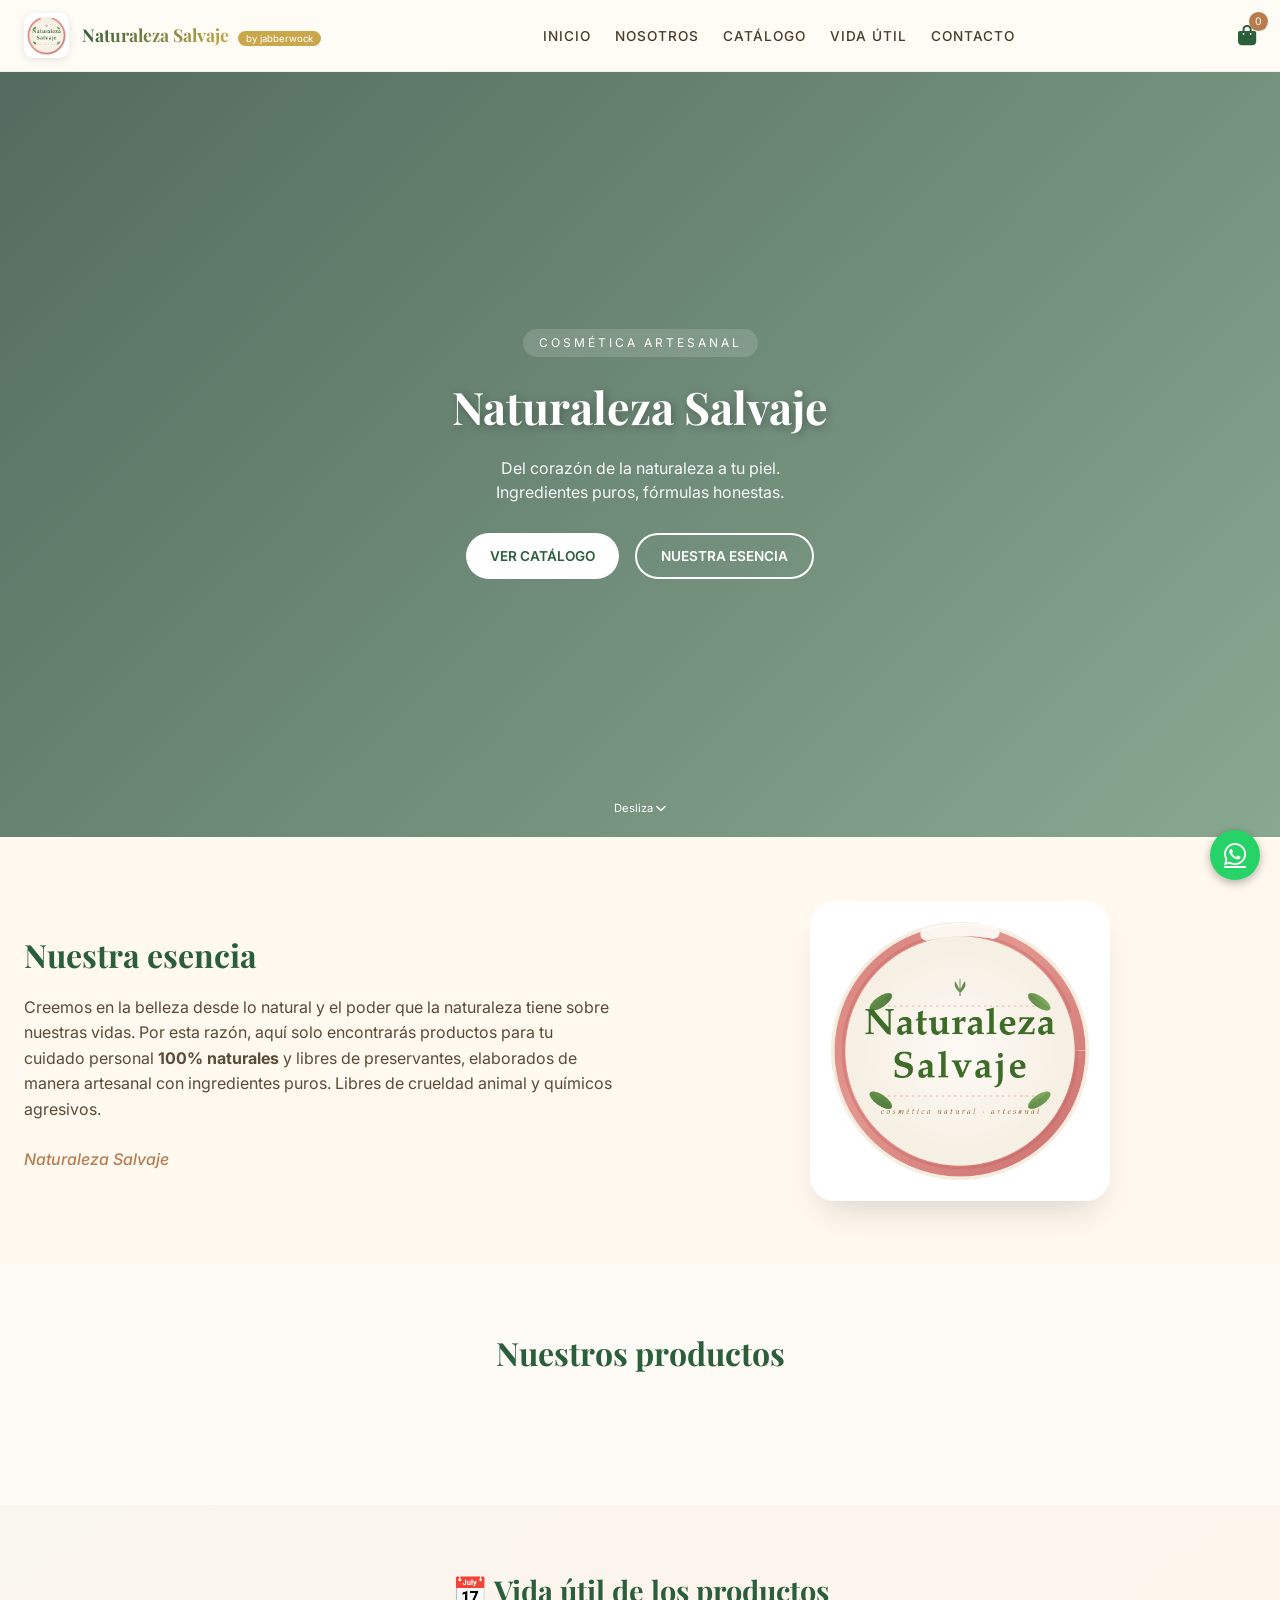
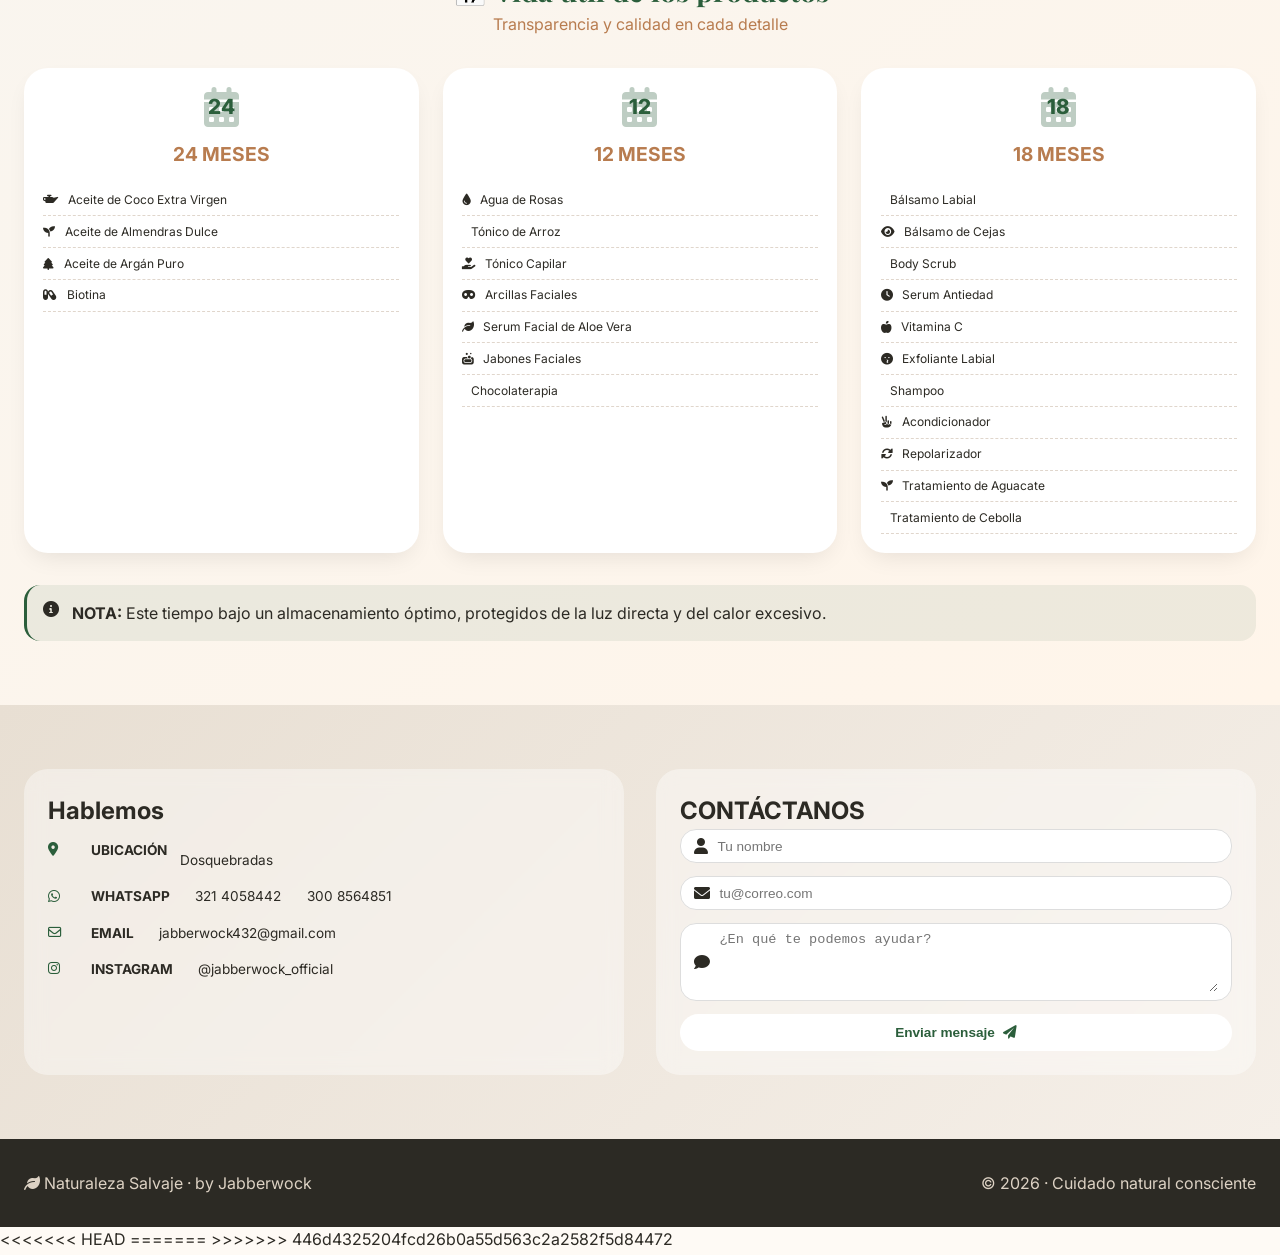
==== commit 41103876: "Renombrar NEO a index.html" ====
--- a/NEO.html
+++ b/NEO.html
@@ -221,4 +221,8 @@
 <script src="https://unpkg.com/aos@2.3.1/dist/aos.js"></script>
 <script src="NEO.js"></script>
 </body>
-</html>+<<<<<<< HEAD
+</html>
+=======
+</html>
+>>>>>>> 446d4325204fcd26b0a55d563c2a2582f5d84472
--- a/NEO.css
+++ b/NEO.css
@@ -873,4 +873,8 @@
     z-index: 99;
     transition: transform 0.2s;
 }
-.whatsapp-float:hover { transform: scale(1.1); }+<<<<<<< HEAD
+.whatsapp-float:hover { transform: scale(1.1); }
+=======
+.whatsapp-float:hover { transform: scale(1.1); }
+>>>>>>> 446d4325204fcd26b0a55d563c2a2582f5d84472
